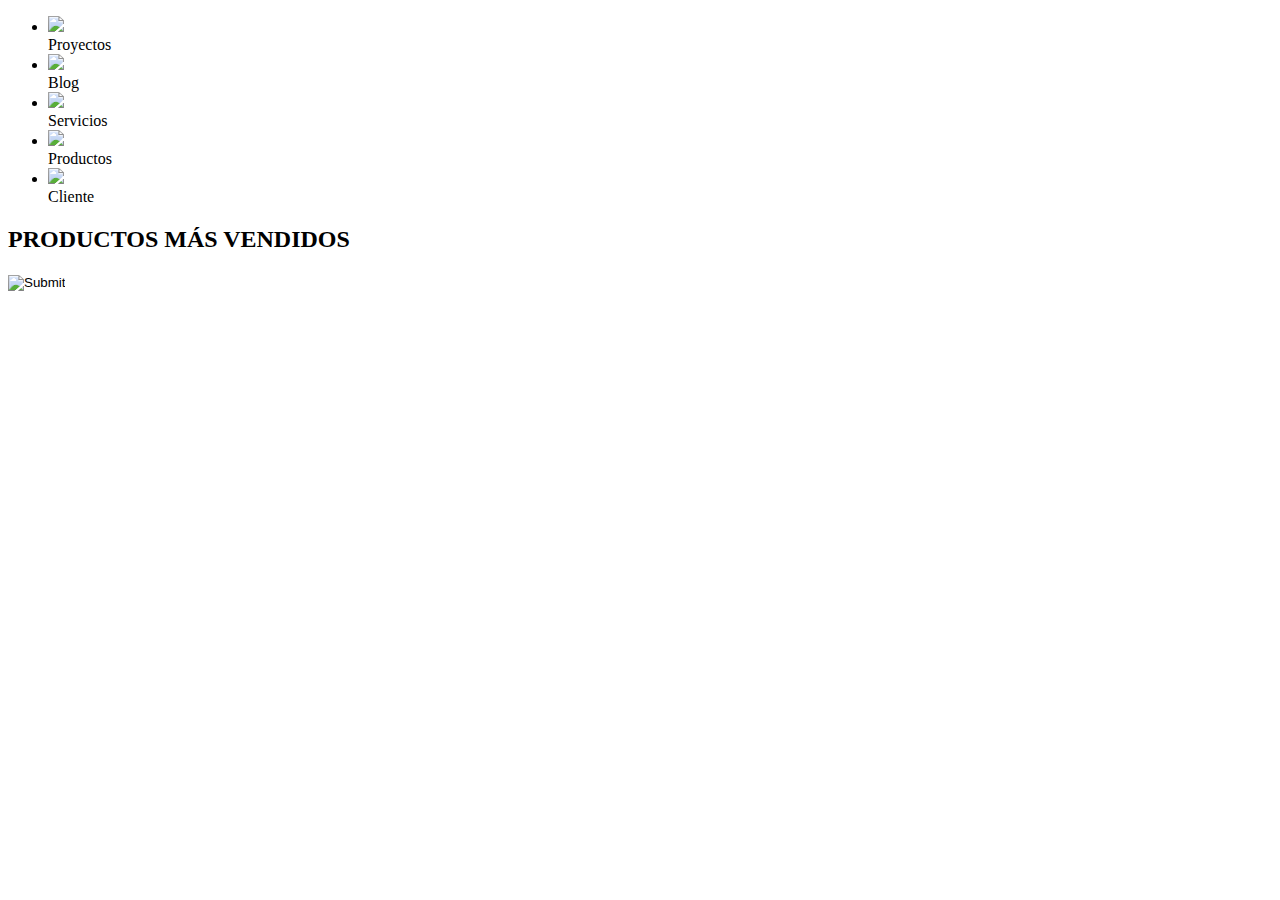
==== index.html @ 36df9973 "initial commit" ====
<!DOCTYPE html>
<html lang="es">
<head>
    <meta charset="UTF-8">
    <meta http-equiv="X-UA-Compatible" content="IE=edge">
    <meta name="viewport" content="width=device-width, initial-scale=1.0">
    <link rel="shortcut icon" href="icon/technicity.png" />
    <link rel="stylesheet" href="css/style.css">
    <title>Technicity</title>
</head>
<body>
    <!--Menú-->
    <nav>
        <ul>
            <li>
                <div class=""><a href="proyectos.html" target="_blanck"><img class="" src="img/"/></a></div>Proyectos
            </li>
            <li>
                <div class=""><a href="blog.html" target="_blanck"><img class="" src="img/"/></a></div>Blog
            </li>
            <li>
                <div class=""><a href="servicios.html" target="_blanck"><img class="" src="img/"/></a></div>Servicios
            </li>
            <li>
                <div class=""><a href="productos.html" target="_blanck"><img class="" src="img/"/></a></div>Productos
            </li>
            <li>
                <div class=""><a href="cliente.html" target="_blanck"><img class="" src="img/"/></a></div>Cliente
            </li>
        </ul>
    </nav>
    <h2>PRODUCTOS MÁS VENDIDOS</h2>
    <input type="image">
</body>
</html>
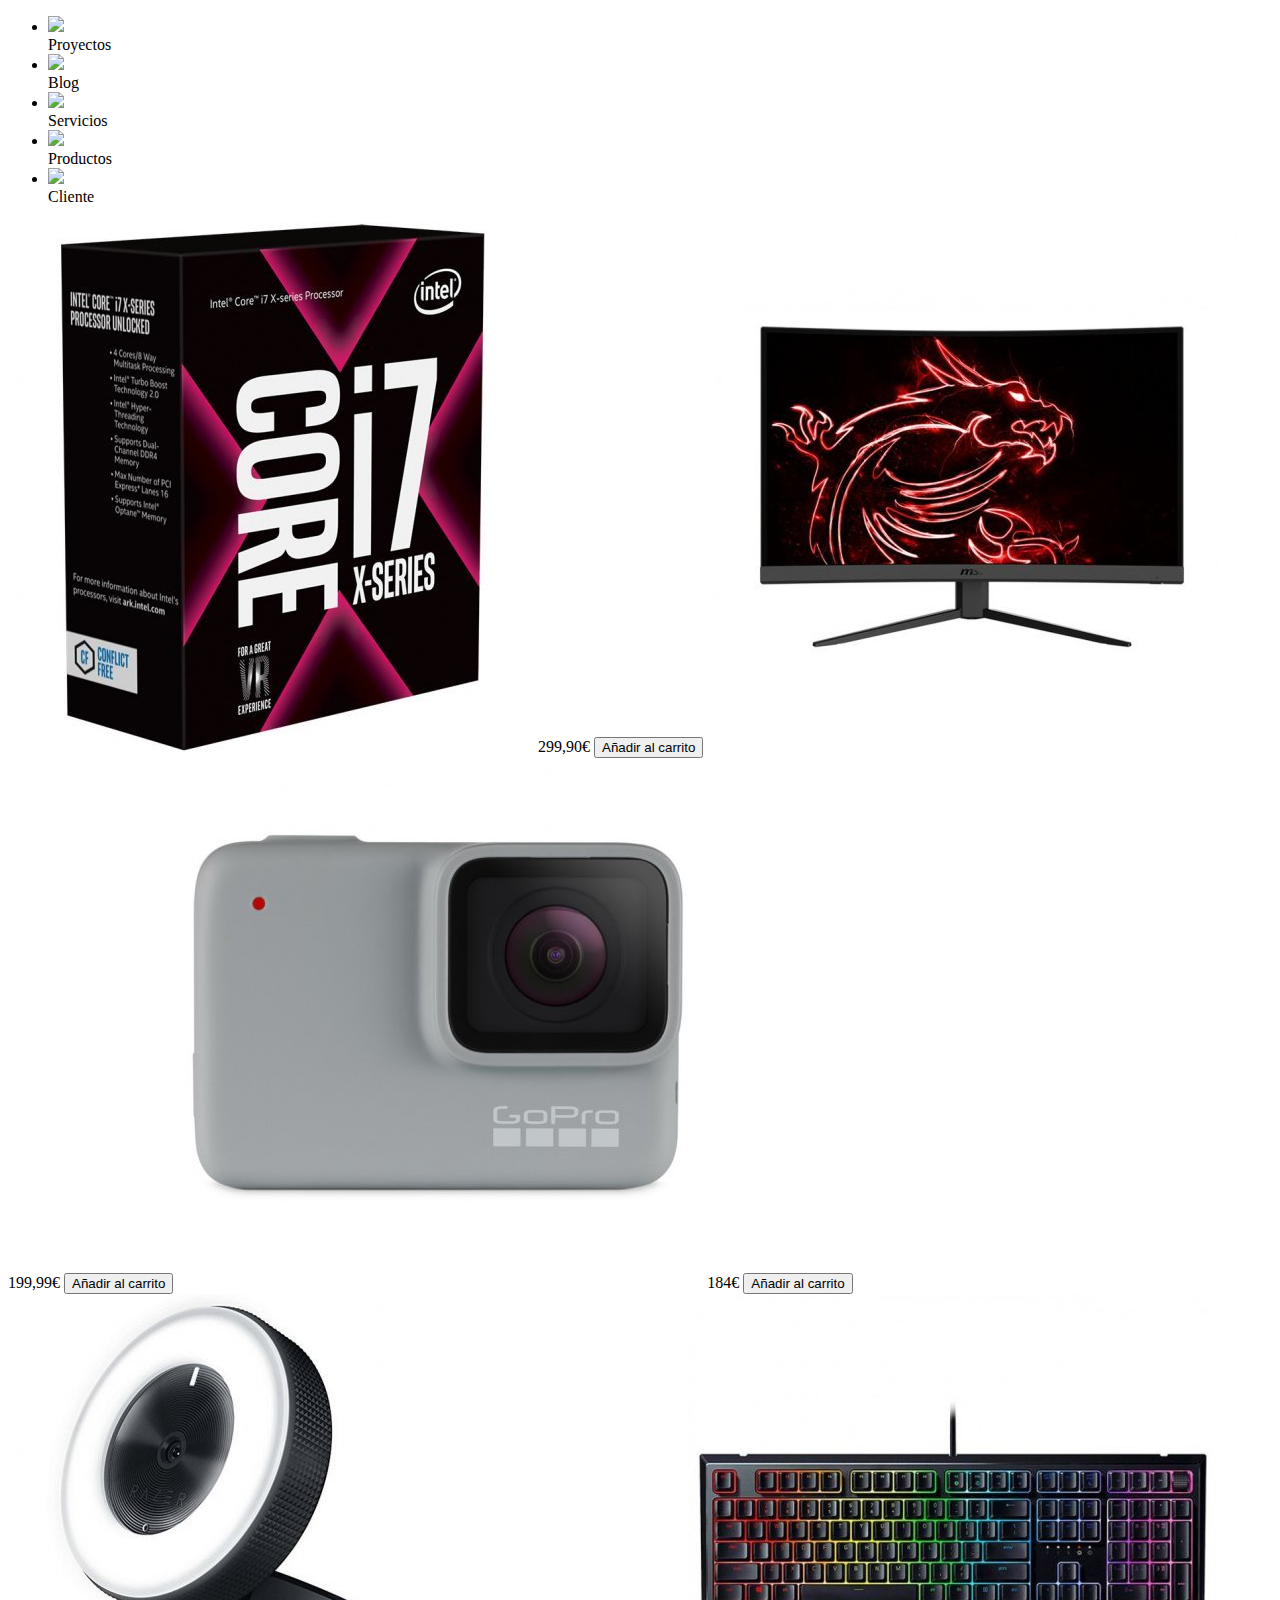
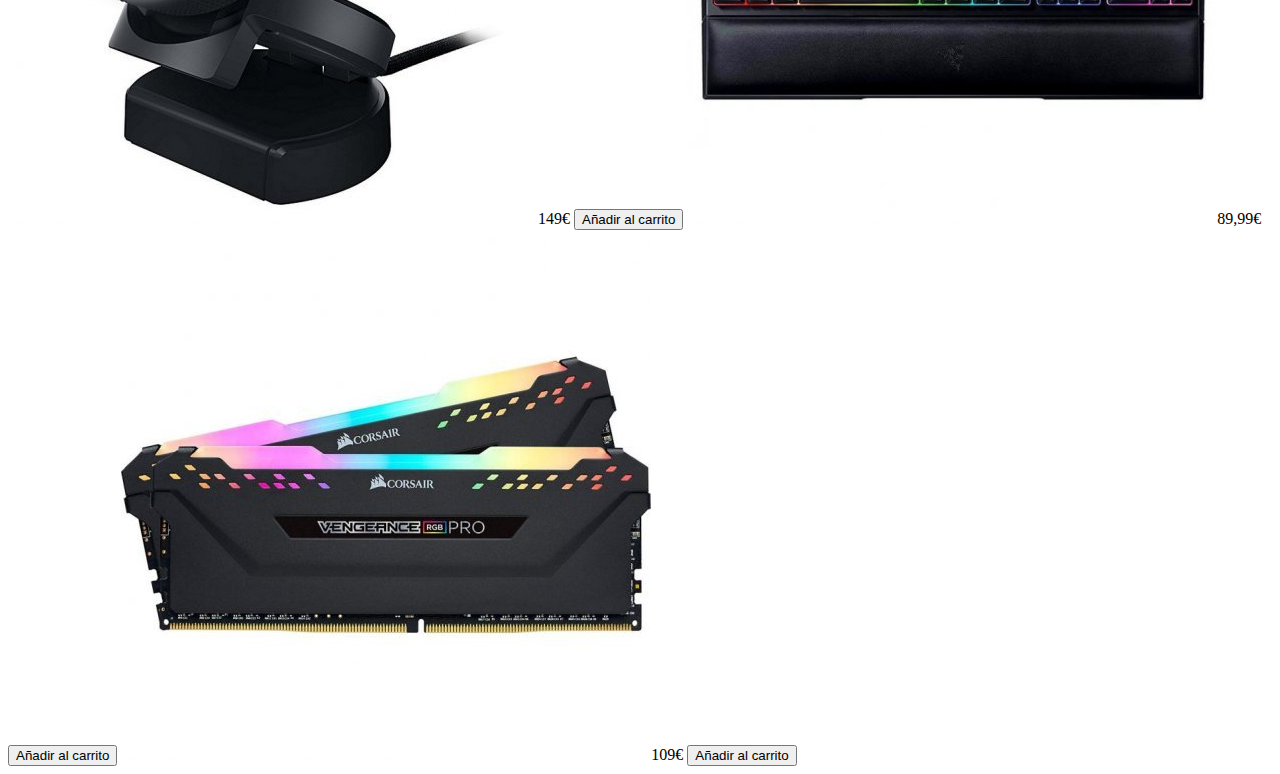
==== commit 219c2390: "listado carrito" ====
--- a/index.html
+++ b/index.html
@@ -9,7 +9,7 @@
     <title>Technicity</title>
 </head>
 <body>
-    <!--Menú-->
+    <!--MENÚ-->
     <nav>
         <ul>
             <li>
@@ -29,7 +29,48 @@
             </li>
         </ul>
     </nav>
-    <h2>PRODUCTOS MÁS VENDIDOS</h2>
-    <input type="image">
+    <!--SLIDER-->
+
+
+
+
+
+    <!--LISTA DE PRODUCTOS MÁS VENDIDOS-->
+<tr>
+    <td>
+    <img src="img/imagencorei7.jpg" class="">299,90€
+    <input type="submit" value="Añadir al carrito">
+    </td>
+</tr>
+<tr>
+    <td>
+    <img src="img/imagenmsi.jpg" class="">199,99€
+    <input type="submit" value="Añadir al carrito">
+    </td>
+</tr>
+<tr>
+    <td>
+    <img src="img/imagengopro.jpg" class="">184€
+    <input type="submit" value="Añadir al carrito">
+    </td>
+</tr>
+<tr>
+    <td>
+    <img src="img/imagenwebcamrazer.jpg" class="">149€
+    <input type="submit" value="Añadir al carrito">
+    </td>
+</tr>
+<tr>
+    <td>
+    <img src="img/imagenteclado.jpg" class="">89,99€
+    <input type="submit" value="Añadir al carrito">
+    </td>
+</tr>
+<tr>
+    <td>
+    <img src="img/imagenram.jpg" class="">109€
+    <input type="submit" value="Añadir al carrito">
+    </td>
+</tr>
 </body>
 </html>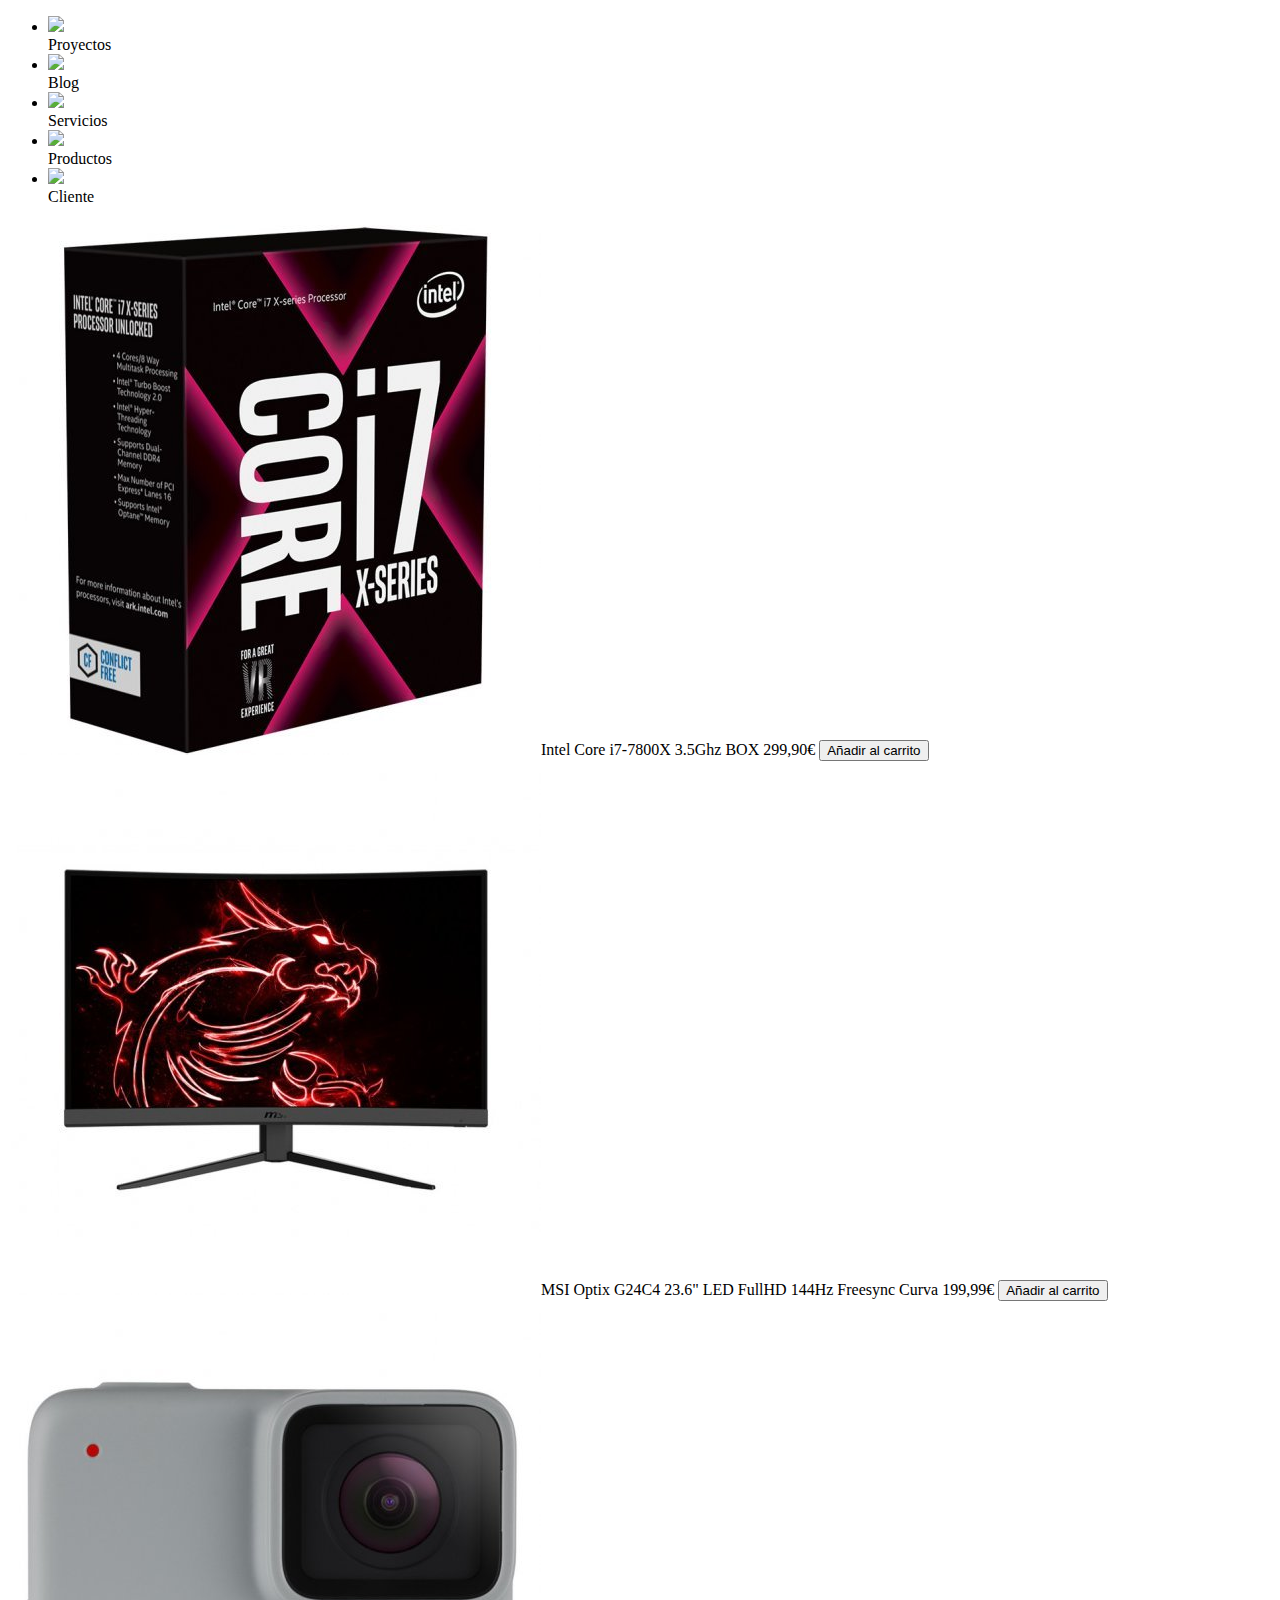
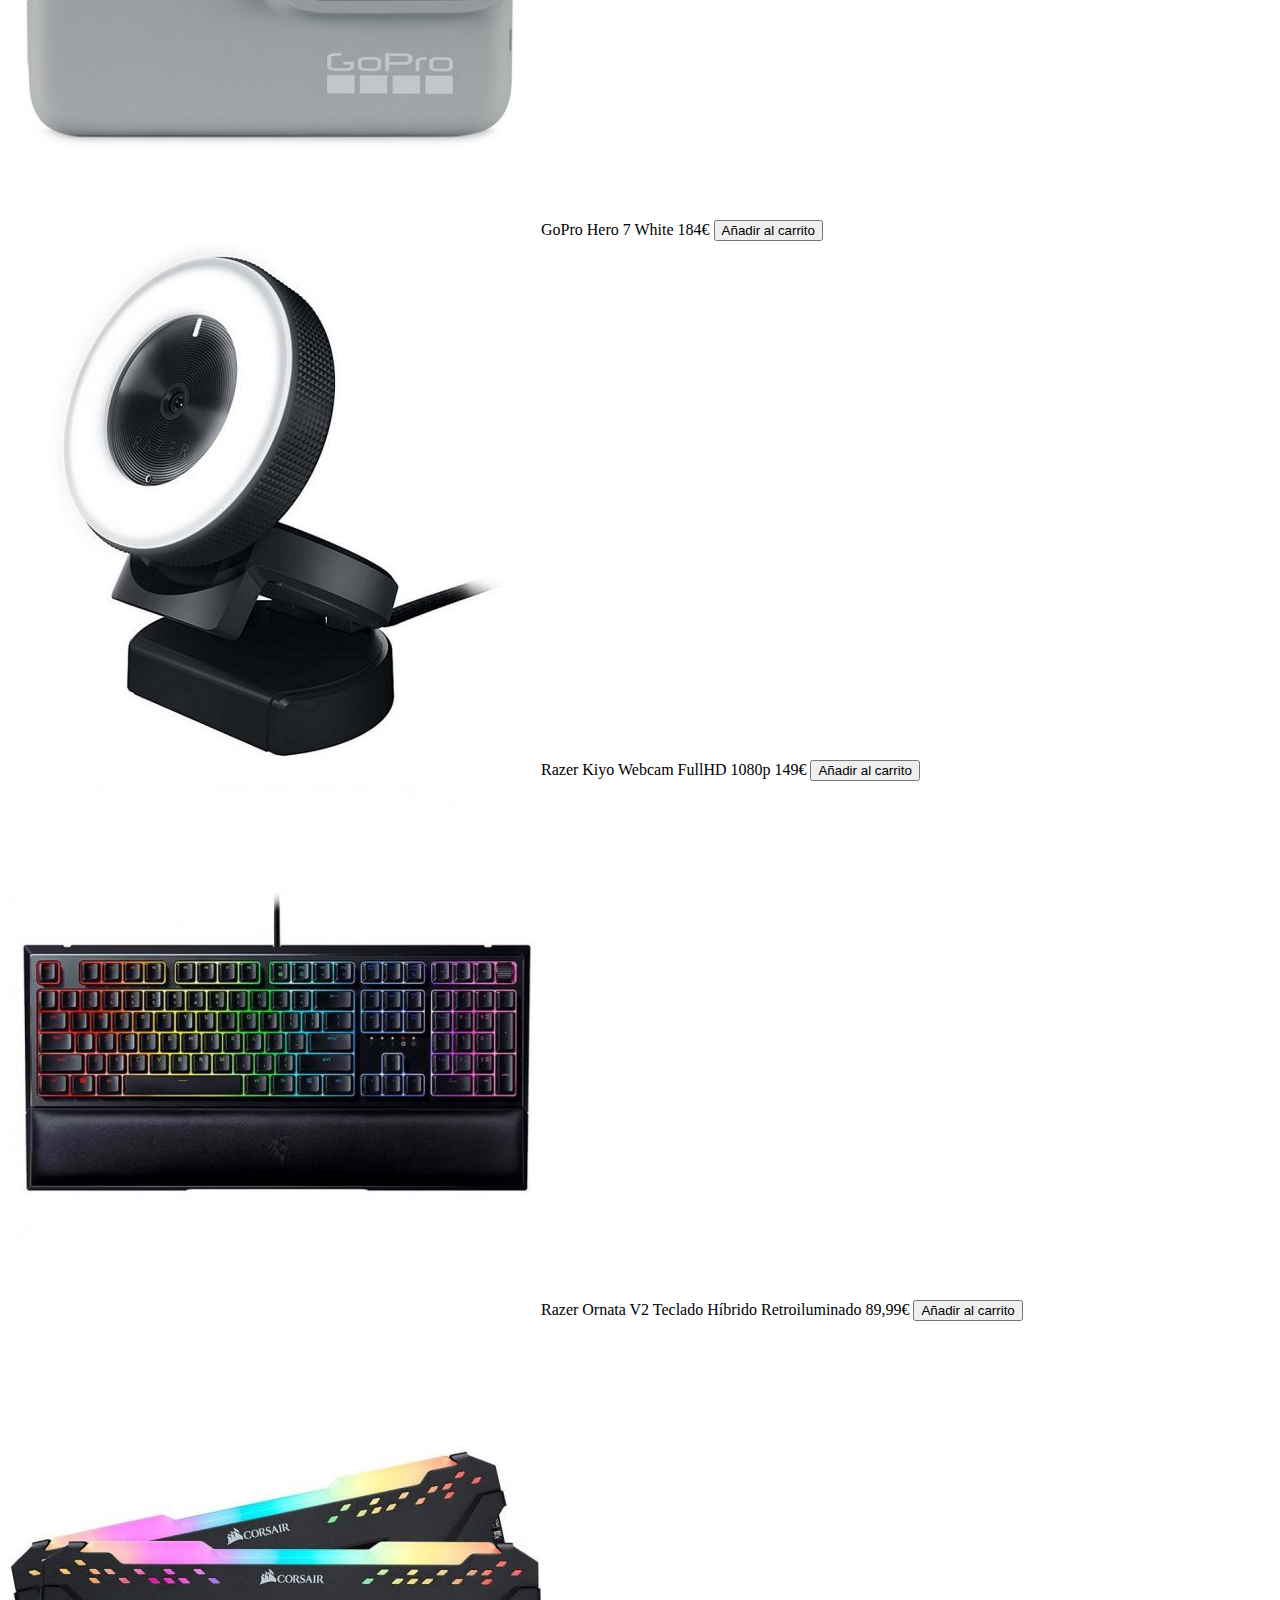
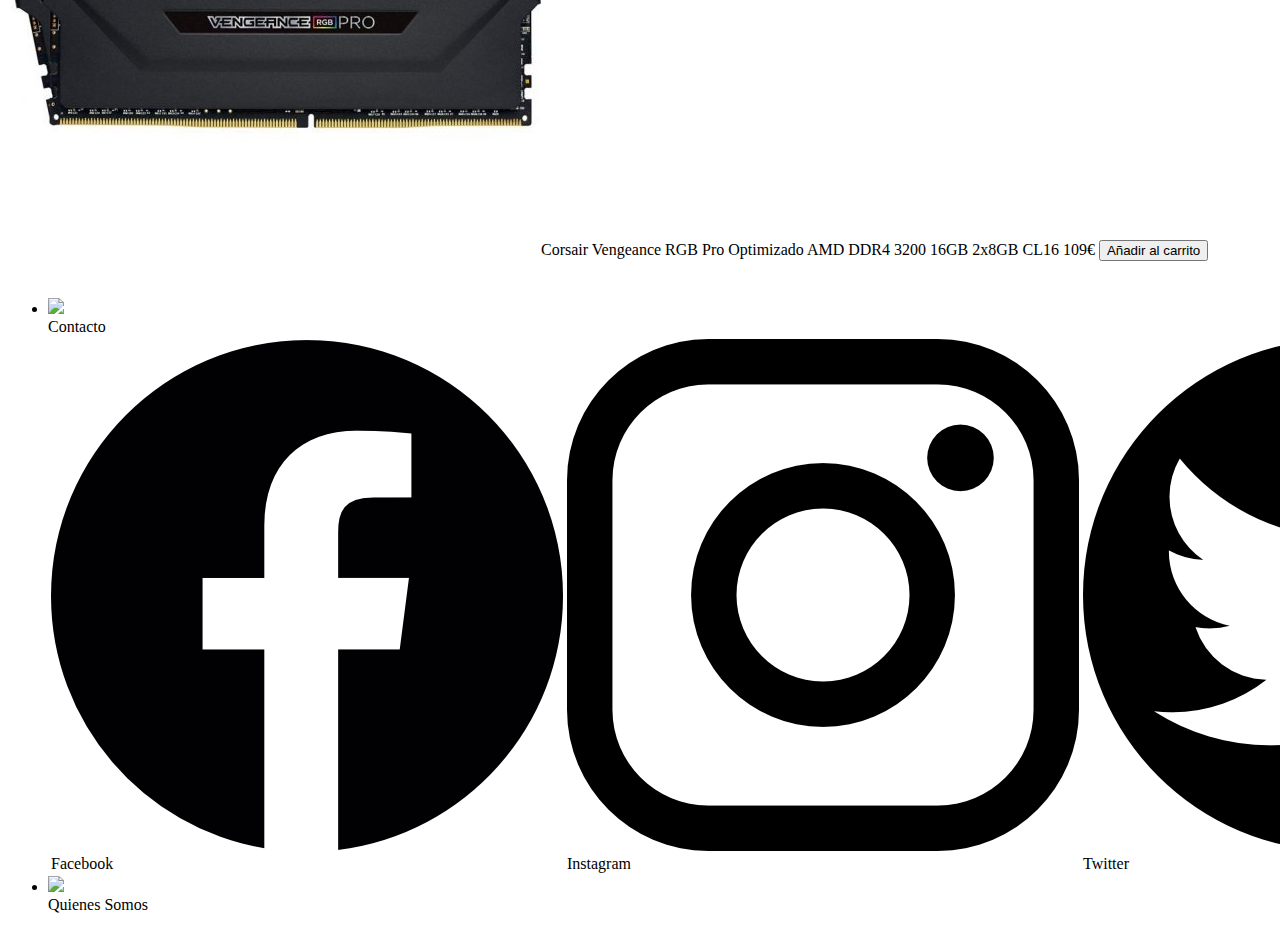
==== commit 088183bd: "redes sociales" ====
--- a/index.html
+++ b/index.html
@@ -36,41 +36,67 @@
 
 
     <!--LISTA DE PRODUCTOS MÁS VENDIDOS-->
+<table>
 <tr>
     <td>
-    <img src="img/imagencorei7.jpg" class="">299,90€
+    <img src="img/imagencorei7.jpg" class="">Intel Core i7-7800X 3.5Ghz BOX 299,90€
     <input type="submit" value="Añadir al carrito">
     </td>
 </tr>
 <tr>
     <td>
-    <img src="img/imagenmsi.jpg" class="">199,99€
+    <img src="img/imagenmsi.jpg" class="">MSI Optix G24C4 23.6" LED FullHD 144Hz Freesync Curva 199,99€
     <input type="submit" value="Añadir al carrito">
     </td>
 </tr>
 <tr>
     <td>
-    <img src="img/imagengopro.jpg" class="">184€
+    <img src="img/imagengopro.jpg" class="">GoPro Hero 7 White 184€
     <input type="submit" value="Añadir al carrito">
     </td>
 </tr>
 <tr>
     <td>
-    <img src="img/imagenwebcamrazer.jpg" class="">149€
+    <img src="img/imagenwebcamrazer.jpg" class="">Razer Kiyo Webcam FullHD 1080p 149€
     <input type="submit" value="Añadir al carrito">
     </td>
 </tr>
 <tr>
     <td>
-    <img src="img/imagenteclado.jpg" class="">89,99€
+    <img src="img/imagenteclado.jpg" class="">Razer Ornata V2 Teclado Híbrido Retroiluminado 89,99€
     <input type="submit" value="Añadir al carrito">
     </td>
 </tr>
 <tr>
     <td>
-    <img src="img/imagenram.jpg" class="">109€
+    <img src="img/imagenram.jpg" class="">Corsair Vengeance RGB Pro Optimizado AMD DDR4 3200 16GB 2x8GB CL16 109€
     <input type="submit" value="Añadir al carrito">
     </td>
 </tr>
+</table>
+<br>
+<nav>
+    <ul>
+        <li>
+            <div class=""><a href="contacto.html" target="_blanck"><img class="" src="img/"/></a></div>Contacto
+        </li>
+        <table>
+        <tr>
+            <td>
+                <div class=""><a href="https://www.facebook.com/" target="_blanck"><img class="" src="icon/iconofacebook.png"/></a></div>Facebook
+            </td>
+            <td>
+                <div class=""><a href="https://www.instagram.com/" target="_blanck"><img class="" src="icon/iconoinstagram.png"/></a></div>Instagram
+            </td>
+            <td>
+                <div class=""><a href="https://twitter.com/" target="_blanck"><img class="" src="icon/iconotwitter.png"/></a></div>Twitter
+            </td>
+        </tr>
+        </table>
+        <li>
+            <div class=""><a href="quienessomos.html" target="_blanck"><img class="" src="img/"/></a></div>Quienes Somos
+        </li>
+    </ul>
+</nav>
 </body>
 </html>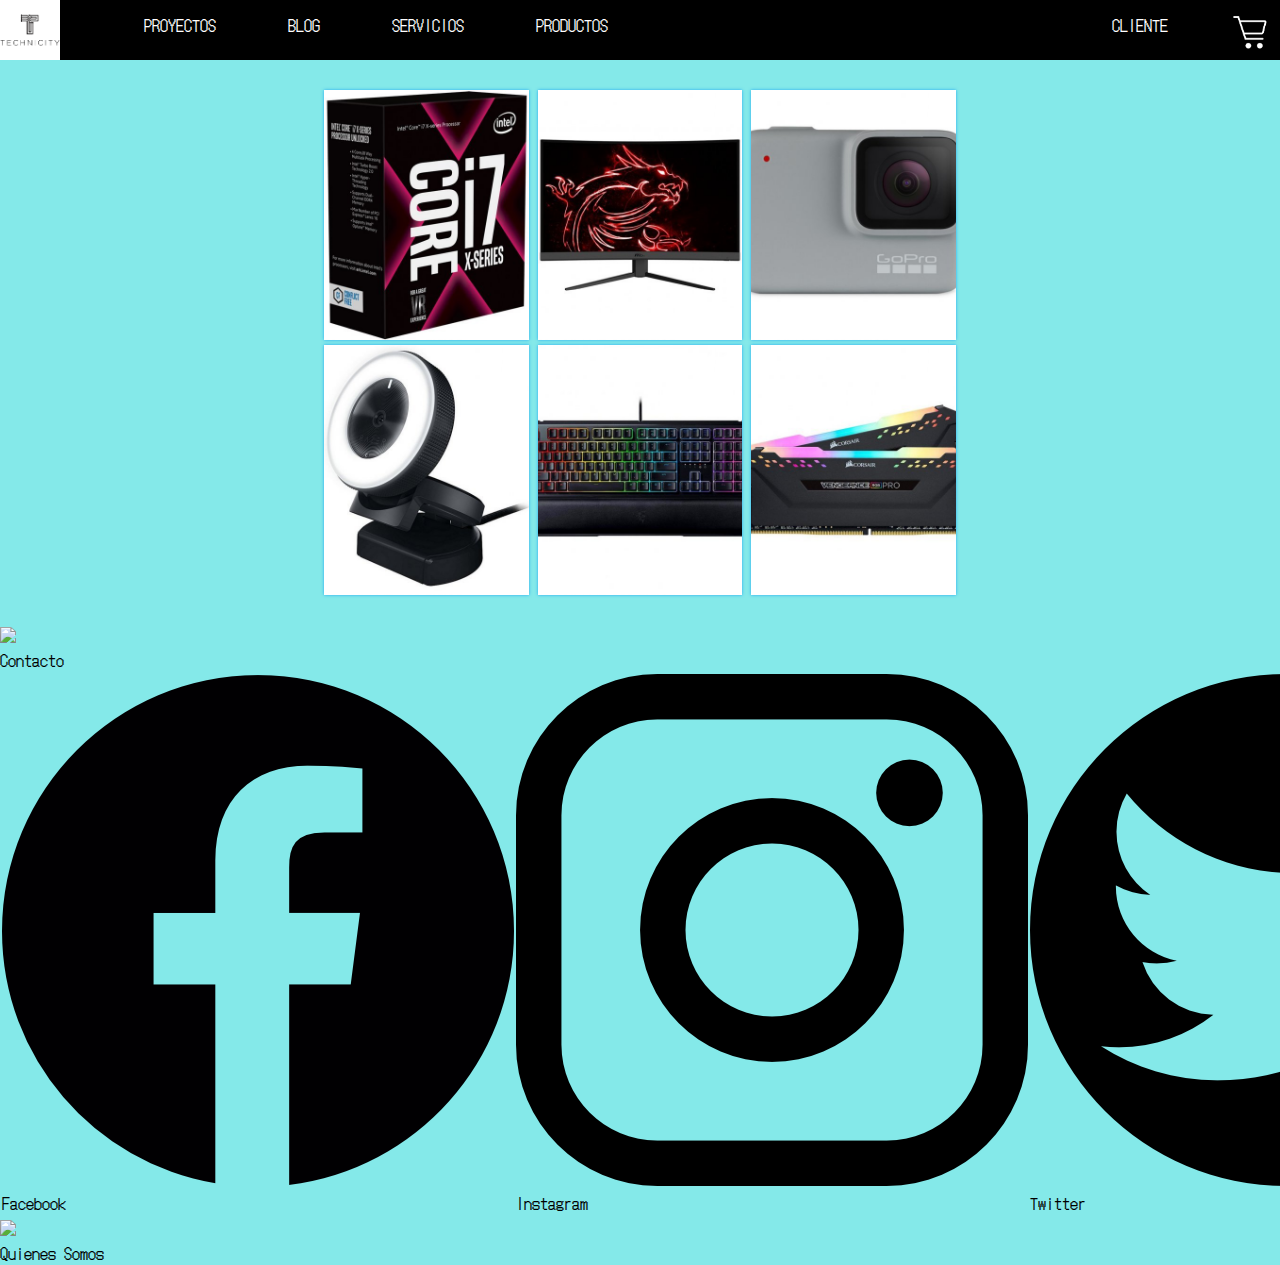
==== commit dcc5871b: "css implementado y tabla productos" ====
--- a/index.html
+++ b/index.html
@@ -1,102 +1,182 @@
+<!--Aaron 03-03-21-->
 <!DOCTYPE html>
 <html lang="es">
+
 <head>
     <meta charset="UTF-8">
     <meta http-equiv="X-UA-Compatible" content="IE=edge">
     <meta name="viewport" content="width=device-width, initial-scale=1.0">
     <link rel="shortcut icon" href="icon/technicity.png" />
     <link rel="stylesheet" href="css/style.css">
+    <!-- Fuente -->
+    <link rel="preconnect" href="https://fonts.gstatic.com">
+    <link href="https://fonts.googleapis.com/css2?family=DotGothic16&display=swap" rel="stylesheet">
     <title>Technicity</title>
 </head>
+
 <body>
-    <!--MENÚ-->
+    
+    <!-- MENU PRINCIPAL -->
+    <div class="menu_principal">
+         
+        <div class="img_index_menu"> 
+            <a href="index.html" target="_blank">
+                <img src="icon/technicity.png" alt="">
+            </a>
+        </div>
+        
+        
+        <div class="espacio">
+        <!--<img class="" src="img/" />-->
+        </div>
+        
+        <a href="proyectos.html" target="_blank">
+        <div class="izq_menu">  
+        PROYECTOS   
+        </div> 
+        </a> 
+        
+        
+        <a href="BLOG.html" target="_blank">            
+        <div class="izq_menu">  
+        BLOG   
+        </div> 
+        </a>
+            
+        <a href="servicios.html" target="_blank">            
+        <div class="izq_menu">  
+        SERVICIOS  
+        </div>  
+        </a>
+     
+        
+        <a href="productos.html" target="_blank">            
+        <div class="izq_menu">  
+        PRODUCTOS 
+        </div>  
+        </a>
+       
+        
+        <div class="espacio2">
+        <!--<img class="" src="img/" />-->
+        </div>
+        
+        
+        <a href="cliente.html" target="_blank">   
+        <div class="izq_menu">  
+        CLIENTE  
+        </div>  
+        </a>
+         
+        
+        <div class="cesta_menu">
+        <a class="ej" href="cesta.html" target="_blank">    
+            <img src="icon/imagencesta4.png" alt="">   
+        </a>
+        </div>
+    
+    </div>
+    <!--SLIDER-->
+
+
+    
+
+
+    <!--LISTA DE PRODUCTOS MÁS VENDIDOS-->
+    <div class="galeria">
+
+        <div class="contenedor-imagenes">
+            <div class="image">
+                <img src="img/imagencorei7.jpg" alt="">
+
+                <div class="overlay">
+                    <a href="cesta.html">
+                      <h2>Intel Core i7-7800X 3.5Ghz BOX <br> 299,90€</h2>
+                    </a>
+                </div>
+            </div>
+
+            <div class="image">
+                <img src="img/imagenmsi.jpg" alt="">
+
+                <div class="overlay">
+                    <a href="cesta.html">
+                      <h2>MSI Optix G24C4 23.6" LED FullHD 144Hz Freesync Curva <br> 199,99€</h2>
+                    </a>
+                </div>
+                
+            </div>
+
+            <div class="image">
+                <img src="img/imagengopro.jpg" alt="">
+
+                <div class="overlay">
+                    <a href="cesta.html">
+                      <h2>GoPro Hero 7 White <br> 184€</h2>
+                    </a>
+                </div>
+            </div>
+
+            <div class="image">
+                <img src="img/imagenwebcamrazer.jpg" alt="">
+
+                <div class="overlay">
+                    <a href="cesta.html">
+                      <h2>Razer Kiyo Webcam FullHD 1080p <br> 149€</h2>
+                    </a>
+                </div>
+            </div>
+
+            <div class="image">
+                <img src="img/imagenteclado.jpg" alt="">
+
+                <div class="overlay">
+                    <a href="cesta.html">
+                      <h2>Razer Ornata V2 Teclado Híbrido Retroiluminado <br> 89,99€</h2>
+                    </a>
+                </div>
+            </div>
+
+            <div class="image">
+                <img src="img/imagenram.jpg" alt="">
+
+                <div class="overlay">
+                    <a href="cesta.html">
+                      <h2>Corsair Vengeance RGB Pro Optimizado AMD DDR4 3200 16GB 2x8GB CL16 <br> 109€</h2>
+                    </a>
+                </div>
+            </div>
+
+        </div>
+    </div>
+    <br>
     <nav>
         <ul>
             <li>
-                <div class=""><a href="proyectos.html" target="_blanck"><img class="" src="img/"/></a></div>Proyectos
+                <div class=""><a href="contacto.html" target="_blanck"><img class="" src="img/" /></a></div>Contacto
             </li>
+            <table>
+                <tr>
+                    <td>
+                        <div class=""><a href="https://www.facebook.com/" target="_blanck"><img class=""
+                                    src="icon/iconofacebook.png" /></a></div>Facebook
+                    </td>
+                    <td>
+                        <div class=""><a href="https://www.instagram.com/" target="_blanck"><img class=""
+                                    src="icon/iconoinstagram.png" /></a></div>Instagram
+                    </td>
+                    <td>
+                        <div class=""><a href="https://twitter.com/" target="_blanck"><img class=""
+                                    src="icon/iconotwitter.png" /></a></div>Twitter
+                    </td>
+                </tr>
+            </table>
             <li>
-                <div class=""><a href="blog.html" target="_blanck"><img class="" src="img/"/></a></div>Blog
-            </li>
-            <li>
-                <div class=""><a href="servicios.html" target="_blanck"><img class="" src="img/"/></a></div>Servicios
-            </li>
-            <li>
-                <div class=""><a href="productos.html" target="_blanck"><img class="" src="img/"/></a></div>Productos
-            </li>
-            <li>
-                <div class=""><a href="cliente.html" target="_blanck"><img class="" src="img/"/></a></div>Cliente
+                <div class=""><a href="quienessomos.html" target="_blanck"><img class="" src="img/" /></a></div>Quienes
+                Somos
             </li>
         </ul>
     </nav>
-    <!--SLIDER-->
+</body>
 
-
-
-
-
-    <!--LISTA DE PRODUCTOS MÁS VENDIDOS-->
-<table>
-<tr>
-    <td>
-    <img src="img/imagencorei7.jpg" class="">Intel Core i7-7800X 3.5Ghz BOX 299,90€
-    <input type="submit" value="Añadir al carrito">
-    </td>
-</tr>
-<tr>
-    <td>
-    <img src="img/imagenmsi.jpg" class="">MSI Optix G24C4 23.6" LED FullHD 144Hz Freesync Curva 199,99€
-    <input type="submit" value="Añadir al carrito">
-    </td>
-</tr>
-<tr>
-    <td>
-    <img src="img/imagengopro.jpg" class="">GoPro Hero 7 White 184€
-    <input type="submit" value="Añadir al carrito">
-    </td>
-</tr>
-<tr>
-    <td>
-    <img src="img/imagenwebcamrazer.jpg" class="">Razer Kiyo Webcam FullHD 1080p 149€
-    <input type="submit" value="Añadir al carrito">
-    </td>
-</tr>
-<tr>
-    <td>
-    <img src="img/imagenteclado.jpg" class="">Razer Ornata V2 Teclado Híbrido Retroiluminado 89,99€
-    <input type="submit" value="Añadir al carrito">
-    </td>
-</tr>
-<tr>
-    <td>
-    <img src="img/imagenram.jpg" class="">Corsair Vengeance RGB Pro Optimizado AMD DDR4 3200 16GB 2x8GB CL16 109€
-    <input type="submit" value="Añadir al carrito">
-    </td>
-</tr>
-</table>
-<br>
-<nav>
-    <ul>
-        <li>
-            <div class=""><a href="contacto.html" target="_blanck"><img class="" src="img/"/></a></div>Contacto
-        </li>
-        <table>
-        <tr>
-            <td>
-                <div class=""><a href="https://www.facebook.com/" target="_blanck"><img class="" src="icon/iconofacebook.png"/></a></div>Facebook
-            </td>
-            <td>
-                <div class=""><a href="https://www.instagram.com/" target="_blanck"><img class="" src="icon/iconoinstagram.png"/></a></div>Instagram
-            </td>
-            <td>
-                <div class=""><a href="https://twitter.com/" target="_blanck"><img class="" src="icon/iconotwitter.png"/></a></div>Twitter
-            </td>
-        </tr>
-        </table>
-        <li>
-            <div class=""><a href="quienessomos.html" target="_blanck"><img class="" src="img/"/></a></div>Quienes Somos
-        </li>
-    </ul>
-</nav>
-</body>
 </html>--- a/css/style.css
+++ b/css/style.css
@@ -0,0 +1,116 @@
+/*Aaron 03-03-21*/
+*{
+    background-color: rgb(132, 233, 233);
+    margin: 0%;
+    padding: 0%;
+    font-family: 'DotGothic16', sans-serif;
+    
+}
+
+/*CONTENEDOR PRINCIPAL*/
+.menu_principal{
+    display: flex;
+    flex-direction: row;
+    flex: auto;
+    justify-content: space-between;
+    background-color: black;
+    margin-bottom: 30px;
+    
+    
+}
+/*TODOS LOS CONTENEDORES INDIVIDUALES*/
+.menu_principal div{
+    background-color: black;
+    height: 60px;
+    line-height:50px;
+}
+
+/* CONTENEDOR CON LETRA */
+.menu_principal a{
+    text-decoration: none; 
+    color: white;
+}
+.menu_principal .izq_menu{
+    padding-inline: 20px;    
+    
+}
+.menu_principal .izq_menu:hover{
+    background-color: white;
+    color: tomato;  
+}
+
+/* CONTENEDOR CON FOTOS */
+.menu_principal div a img{
+    height: 60px;  
+    width: 60px;
+    background-color:black; 
+}
+
+/* ESPACIOS */
+.menu_principal .espacio1{
+    width: 200px;
+}
+.menu_principal .espacio2{
+    width: 400px;
+}
+
+/* LISTA PRODUCTOS MÁS VENDIDOS */
+* {
+    margin: 0px;
+    padding: 0px;
+    box-sizing: border-box;
+}
+
+.linea {
+    border-top: 5px solid rgb(0, 183, 255);
+    margin-bottom: 40px;
+}
+
+.contenedor-imagenes {
+    display: flex;
+    width: 50%;
+    margin: auto;
+    justify-content: space-around;
+    flex-wrap: wrap;
+    border-radius: 3px;
+}
+
+.contenedor-imagenes .image {
+    width: 32%;
+    position: relative;
+    height: 250px;
+    margin-bottom: 5px;
+    box-shadow: 0px 0px 3px 0px rgba(0, 149, 248, 0.75);
+}
+
+.image img {
+    width: 100%;
+    height: 100%;
+    object-fit: cover;
+}
+
+.overlay {
+    position: absolute;
+    bottom: 0px;
+    left: 0px;
+    background: rgba(0, 102, 255, 0.75);
+    height: 0px;
+    width: 100%;
+    overflow: hidden;
+    transition: 0.5s ease;
+}
+
+.overlay h2 {
+    color: #fff;
+    font-weight: 300px;
+    position: absolute;
+    top: 50%;
+    left: 50%;
+    text-align: center;
+    transform: translate(-50%, -50%);
+}
+
+.image:hover .overlay {
+    height: 100%;
+    cursor: pointer;
+}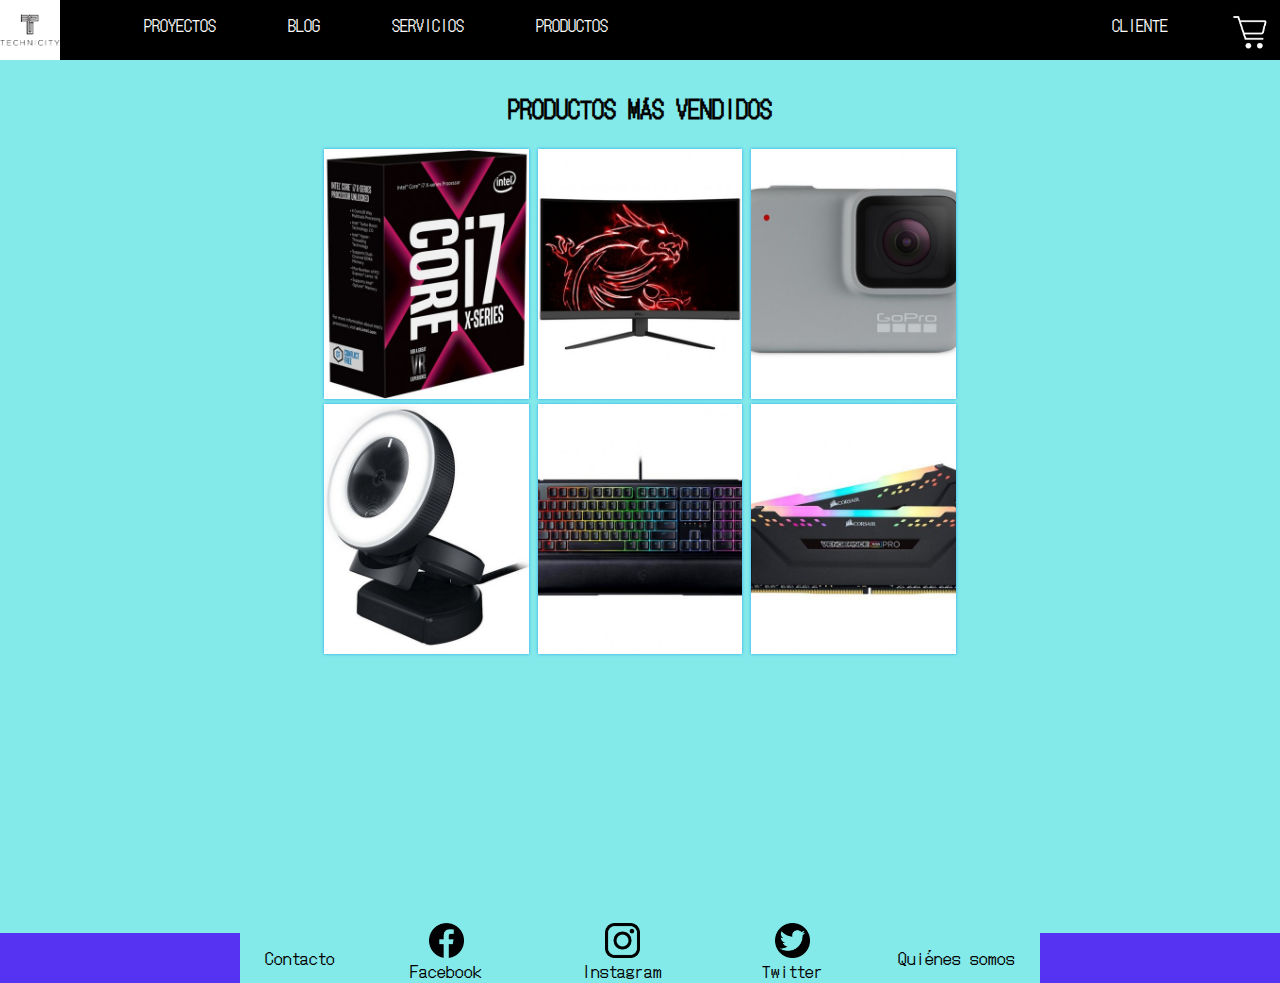
==== commit 0875ee2b: "productos actualizado" ====
--- a/index.html
+++ b/index.html
@@ -15,12 +15,12 @@
 </head>
 
 <body>
-    
+    <!--GUILLE 3-3-21: quito el _blank si no os importa xd-->
     <!-- MENU PRINCIPAL -->
     <div class="menu_principal">
          
         <div class="img_index_menu"> 
-            <a href="index.html" target="_blank">
+            <a href="index.html" target="">
                 <img src="icon/technicity.png" alt="">
             </a>
         </div>
@@ -30,27 +30,27 @@
         <!--<img class="" src="img/" />-->
         </div>
         
-        <a href="proyectos.html" target="_blank">
+        <a href="proyectos.html" target="">
         <div class="izq_menu">  
         PROYECTOS   
         </div> 
         </a> 
         
         
-        <a href="BLOG.html" target="_blank">            
+        <a href="BLOG.html" target="">            
         <div class="izq_menu">  
         BLOG   
         </div> 
         </a>
             
-        <a href="servicios.html" target="_blank">            
+        <a href="servicios.html" target="">            
         <div class="izq_menu">  
         SERVICIOS  
         </div>  
         </a>
      
         
-        <a href="productos.html" target="_blank">            
+        <a href="productos.html" target="">            
         <div class="izq_menu">  
         PRODUCTOS 
         </div>  
@@ -62,7 +62,7 @@
         </div>
         
         
-        <a href="cliente.html" target="_blank">   
+        <a href="cliente.html" target="">   
         <div class="izq_menu">  
         CLIENTE  
         </div>  
@@ -70,12 +70,13 @@
          
         
         <div class="cesta_menu">
-        <a class="ej" href="cesta.html" target="_blank">    
+        <a class="ej" href="cesta.html" target="">    
             <img src="icon/imagencesta4.png" alt="">   
         </a>
         </div>
     
     </div>
+   
     <!--SLIDER-->
 
 
@@ -84,7 +85,8 @@
 
     <!--LISTA DE PRODUCTOS MÁS VENDIDOS-->
     <div class="galeria">
-
+      <h2 class="titlelistaindex">PRODUCTOS MÁS VENDIDOS</h2>
+    <br>
         <div class="contenedor-imagenes">
             <div class="image">
                 <img src="img/imagencorei7.jpg" alt="">
@@ -150,33 +152,43 @@
         </div>
     </div>
     <br>
-    <nav>
-        <ul>
-            <li>
-                <div class=""><a href="contacto.html" target="_blanck"><img class="" src="img/" /></a></div>Contacto
-            </li>
-            <table>
-                <tr>
-                    <td>
-                        <div class=""><a href="https://www.facebook.com/" target="_blanck"><img class=""
-                                    src="icon/iconofacebook.png" /></a></div>Facebook
-                    </td>
-                    <td>
-                        <div class=""><a href="https://www.instagram.com/" target="_blanck"><img class=""
-                                    src="icon/iconoinstagram.png" /></a></div>Instagram
-                    </td>
-                    <td>
-                        <div class=""><a href="https://twitter.com/" target="_blanck"><img class=""
-                                    src="icon/iconotwitter.png" /></a></div>Twitter
-                    </td>
-                </tr>
-            </table>
-            <li>
-                <div class=""><a href="quienessomos.html" target="_blanck"><img class="" src="img/" /></a></div>Quienes
-                Somos
-            </li>
-        </ul>
-    </nav>
+    <!-- FOOTER -->
+    <div class="footer">
+        
+        <div class="foot_txt">
+            <a href="contacto.html" target="_blanck">Contacto</a>
+        </div>
+    
+
+        
+        <div class="foot_rs">
+            <a href="https://www.facebook.com/" target="_blanck"><img class="iconredes" src="icon/iconofacebook.png" /></a>
+            <div class=>
+            Facebook
+            </div>
+        </div>
+            
+        <div class="foot_rs">
+            <a href="https://www.instagram.com/" target="_blanck"><img class="iconredes" src="icon/iconoinstagram.png" /></a>
+            <div class=>
+            Instagram
+            </div>
+        </div>
+            
+        <div class="foot_rs">
+            <a href="https://twitter.com/" target="_blanck"><img class="iconredes" src="icon/iconotwitter.png" /></a>
+            <div class=>
+            Twitter
+            </div>
+        </div>
+        
+         
+
+        <div class="foot_txt">
+            <a href="quienessomos.html" target="_blanck">Quiénes somos</a>
+        </div>
+    
+    </div>
 </body>
 
 </html>--- a/css/style.css
+++ b/css/style.css
@@ -1,9 +1,11 @@
+/* GUILLE 2-3-21 */
 /*Aaron 03-03-21*/
 *{
     background-color: rgb(132, 233, 233);
     margin: 0%;
     padding: 0%;
     font-family: 'DotGothic16', sans-serif;
+    box-sizing: border-box;
     
 }
 
@@ -55,14 +57,8 @@
 }
 
 /* LISTA PRODUCTOS MÁS VENDIDOS */
-* {
-    margin: 0px;
-    padding: 0px;
-    box-sizing: border-box;
-}
-
 .linea {
-    border-top: 5px solid rgb(0, 183, 255);
+    border-top: 5px solid rgb(0, 0, 0);
     margin-bottom: 40px;
 }
 
@@ -93,7 +89,8 @@
     position: absolute;
     bottom: 0px;
     left: 0px;
-    background: rgba(0, 102, 255, 0.75);
+    background: rgba(48, 126, 243, 0.75);
+    
     height: 0px;
     width: 100%;
     overflow: hidden;
@@ -101,8 +98,10 @@
 }
 
 .overlay h2 {
-    color: #fff;
-    font-weight: 300px;
+    color: rgb(255, 255, 255);
+    background-color: rgba(0, 255, 255, 0);
+    font-weight: 100px;
+    font-size: 20px;
     position: absolute;
     top: 50%;
     left: 50%;
@@ -113,4 +112,59 @@
 .image:hover .overlay {
     height: 100%;
     cursor: pointer;
+}
+
+/*FOOTER DE LA PAGINA (RRSS, ETC)*/
+.footer{
+display: flex;
+flex-direction: row;
+flex: 1;
+justify-content: center;
+align-items: flex-end;
+height: 50px;
+background-color:rgb(86, 51, 243);
+margin-top: 250px;
+position: relative;
+
+
+}
+.footer div{
+  padding-inline: 25px;
+ 
+  
+}
+/* TEXTOS */
+.foot_txt{
+    text-align: center;
+    line-height: 50px;
+    font-size: 17px;
+    
+    
+    
+    
+}
+.foot_txt a{
+    text-decoration: none;
+    color: rgb(0, 0, 0);
+    
+}
+.foot_rs div{
+    font-size: 17px;
+    color: rgb(0, 0, 0);
+    
+}
+
+/* IMAGENES DEL FOOTER */
+.foot_rs img{
+width: 35px;
+margin: auto;
+display: block;
+}
+/*POSICIÓN TITULO PRODUCTOS: INDEX*/
+.titlelistaindex{
+    text-align: center;
+}
+/*POSICIÓN TITULOS PRODUCTOS: PRODUCTOS*/
+.productos{
+    text-align: center;
 }